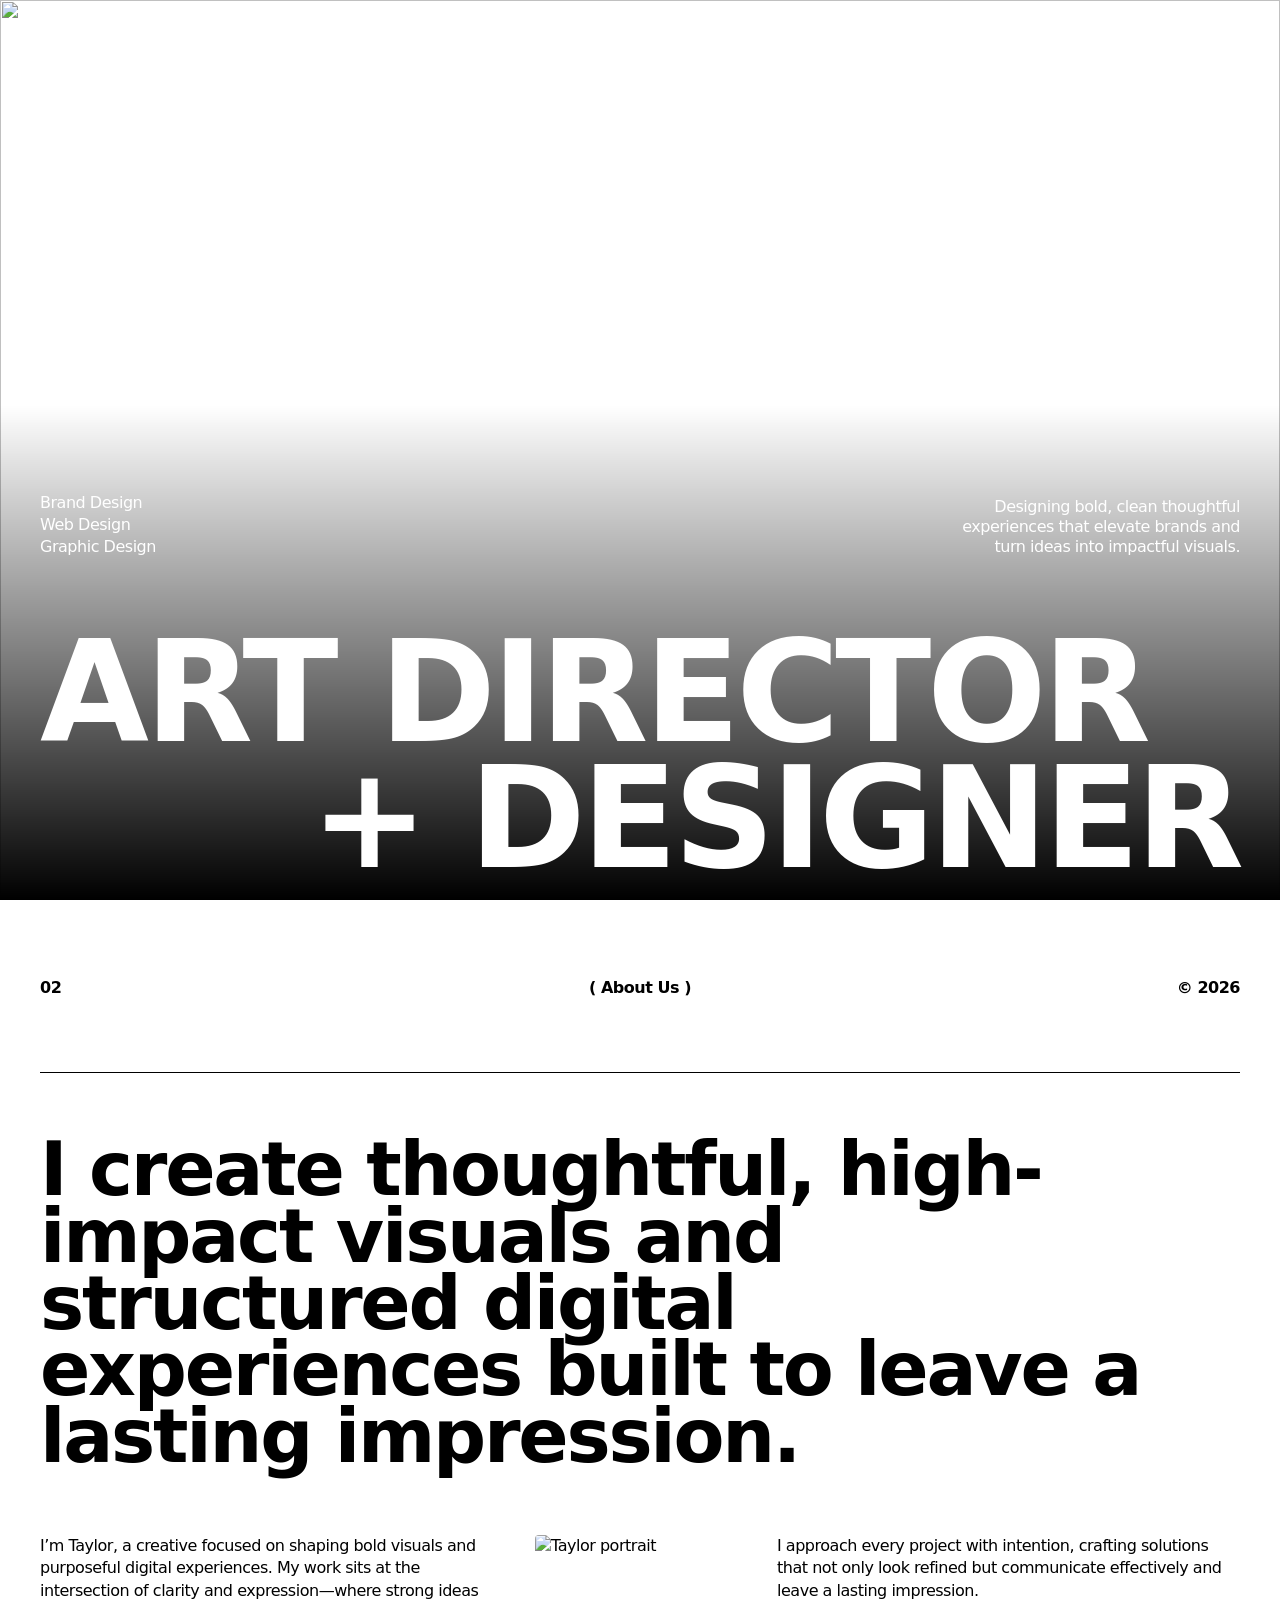
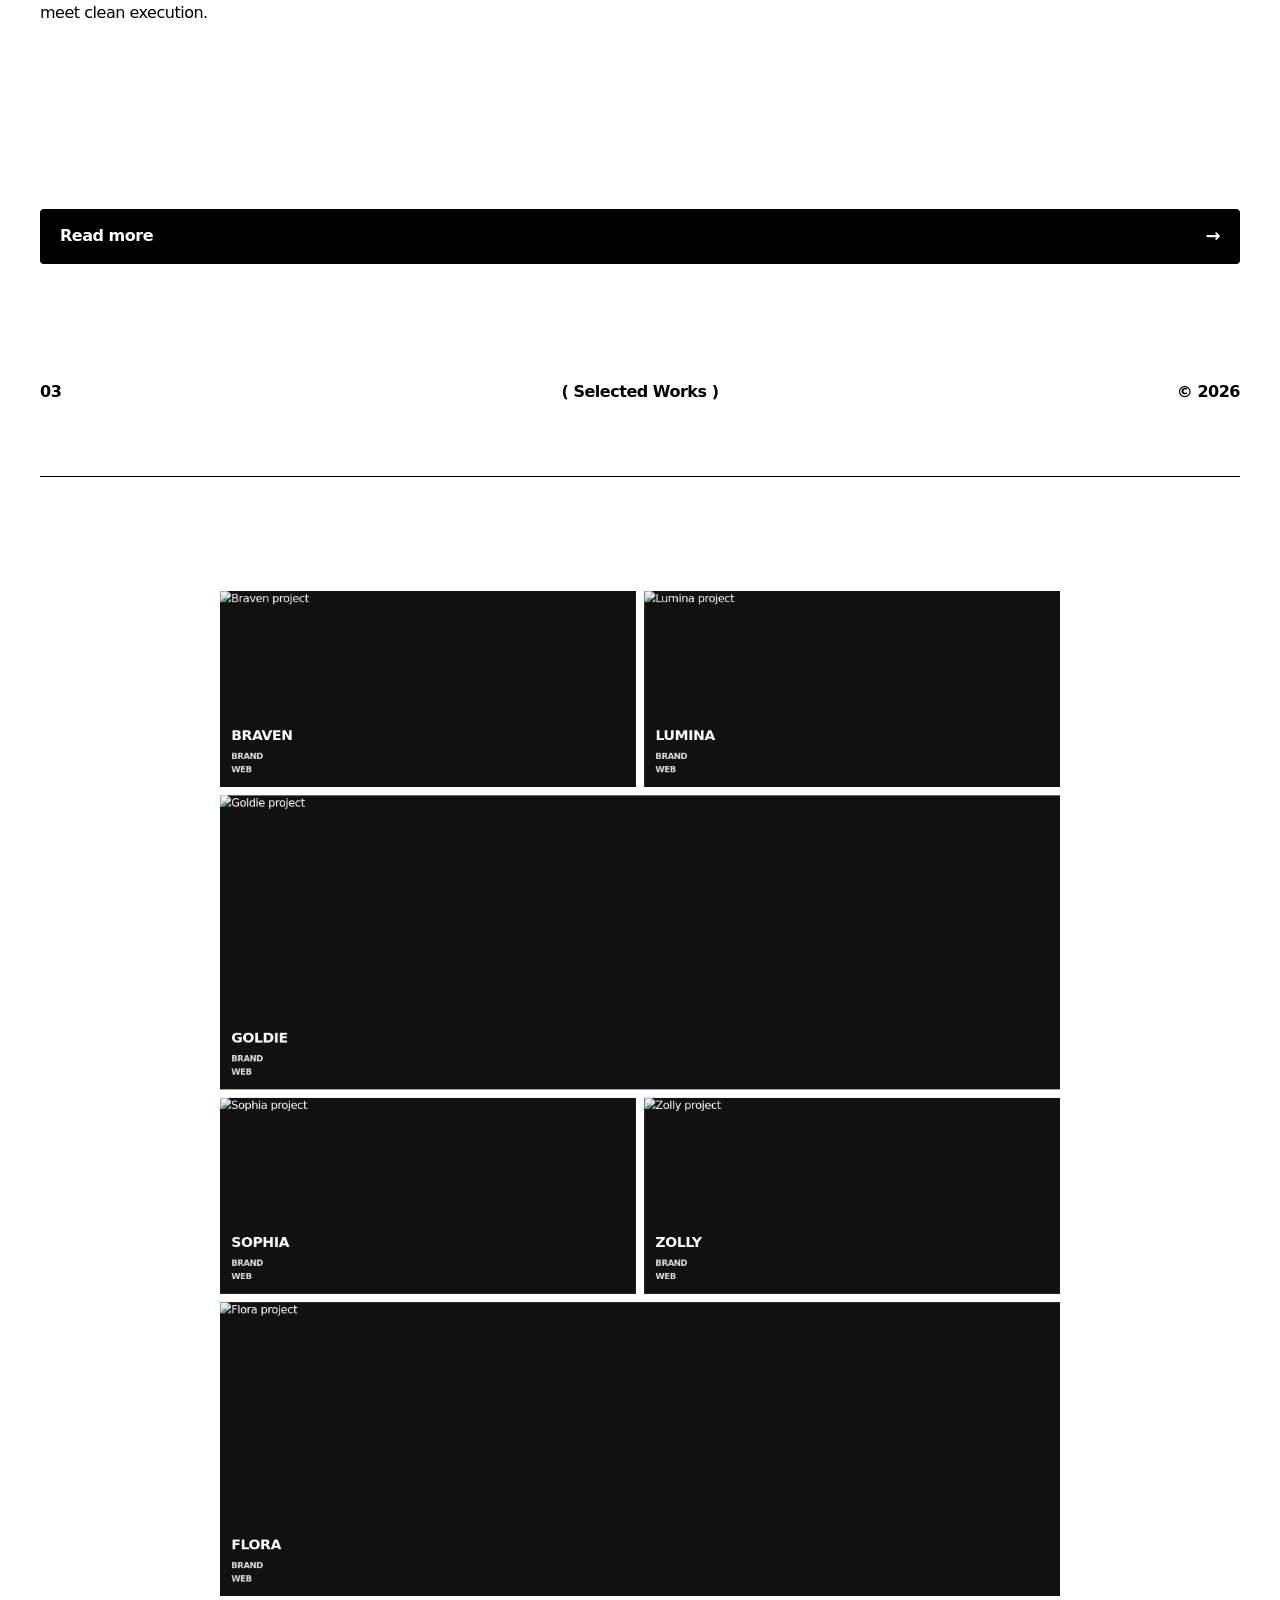
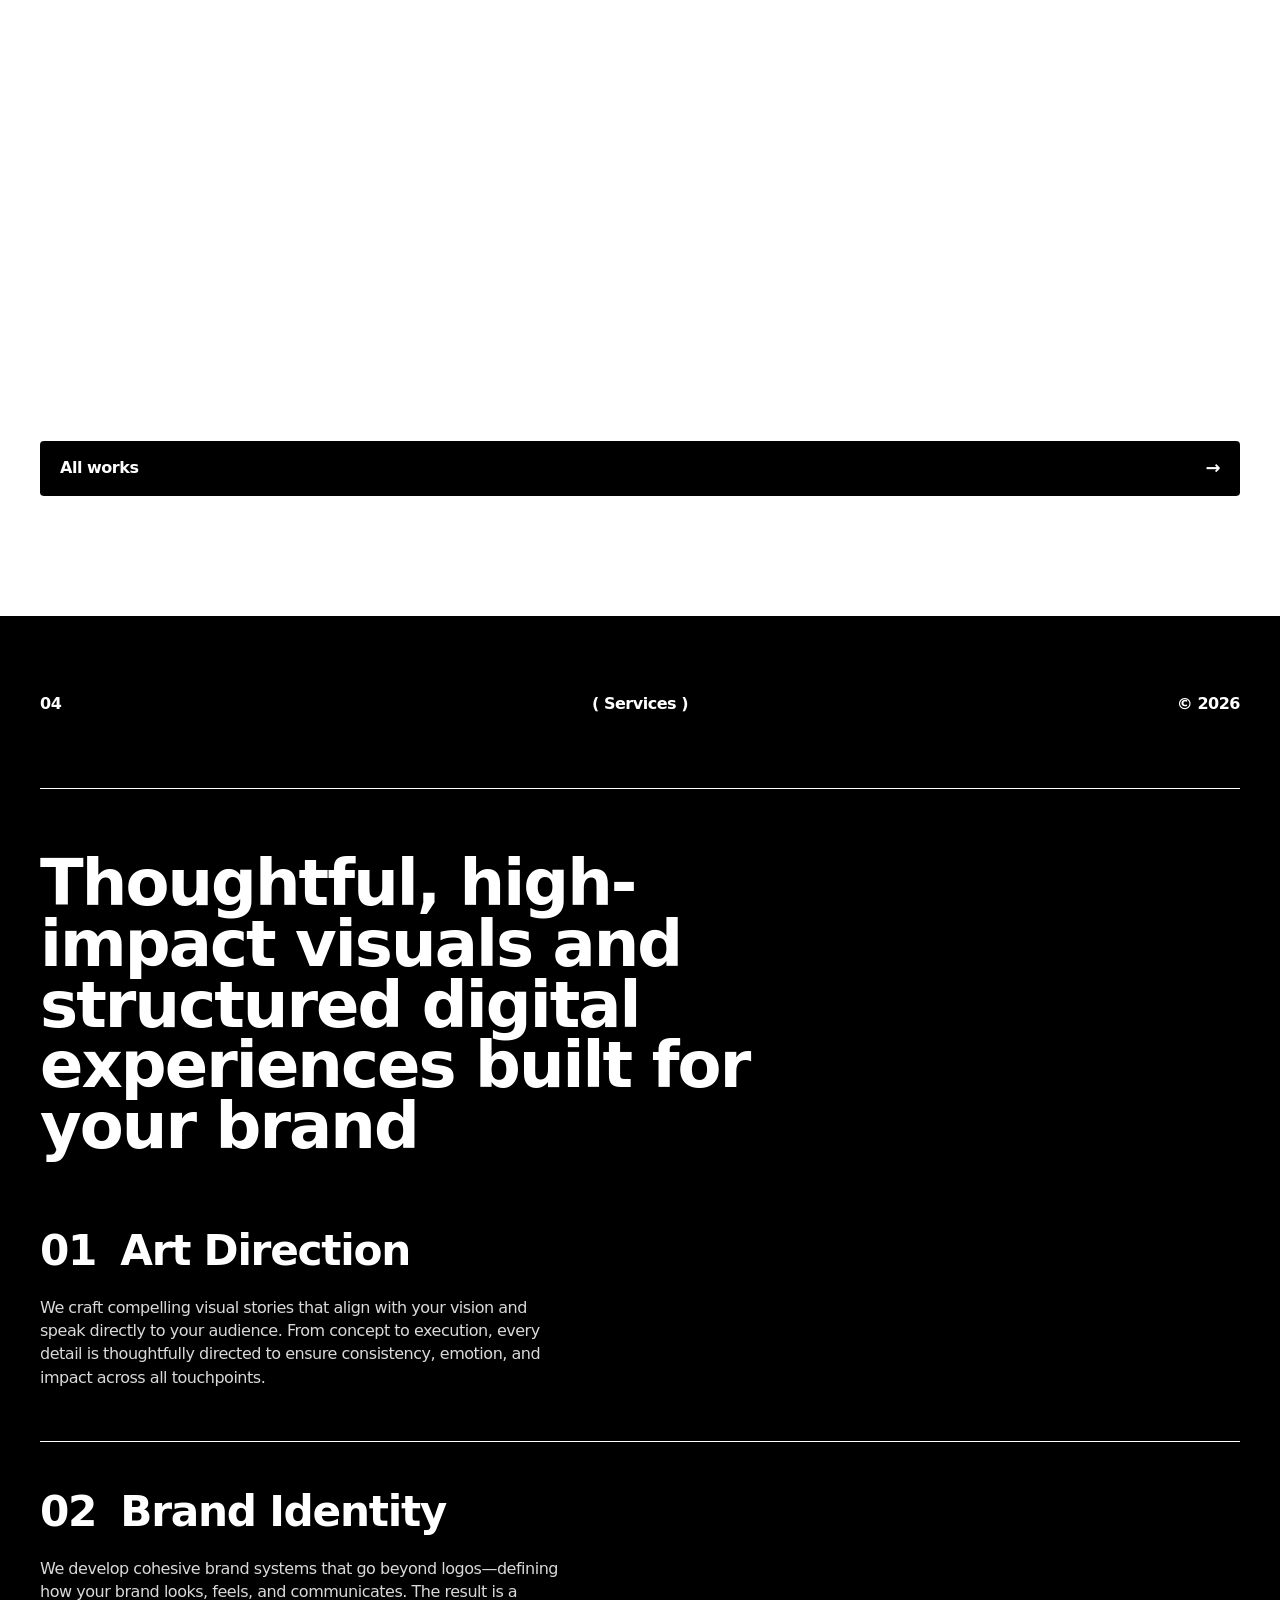
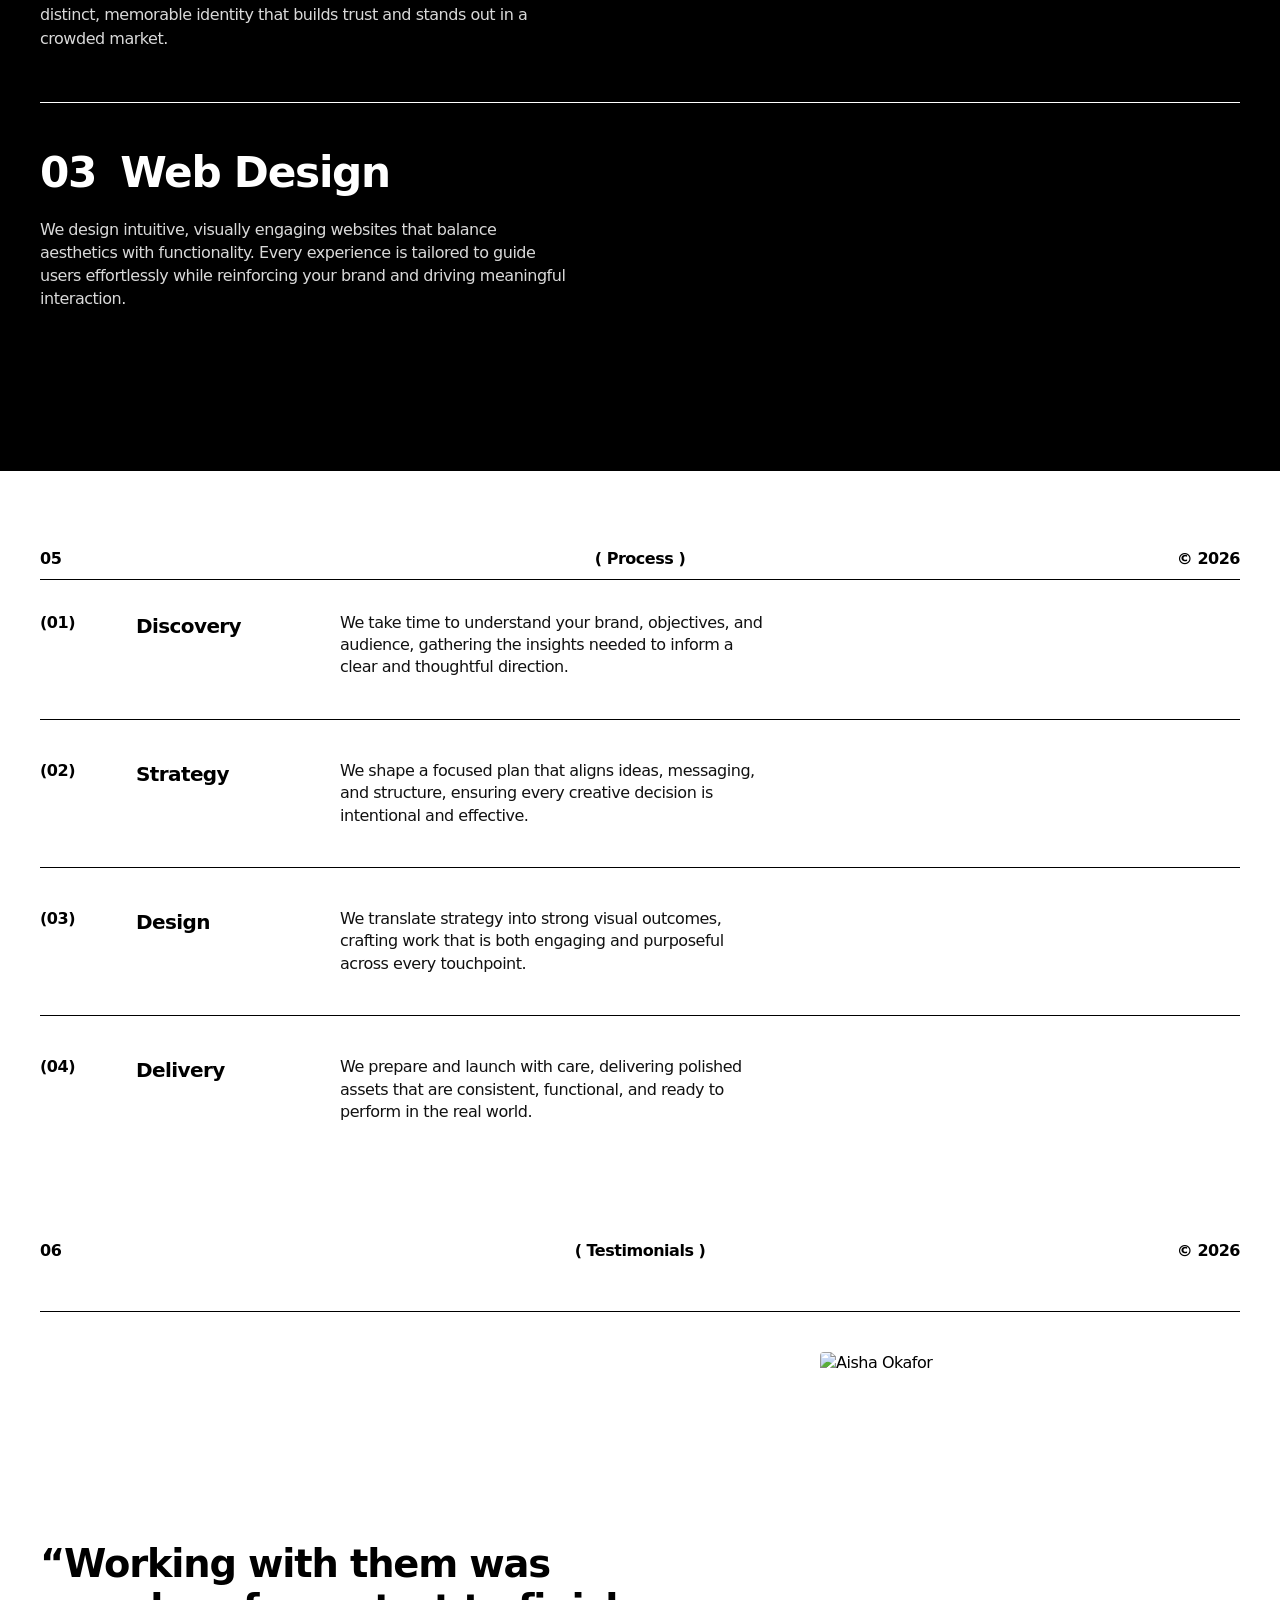
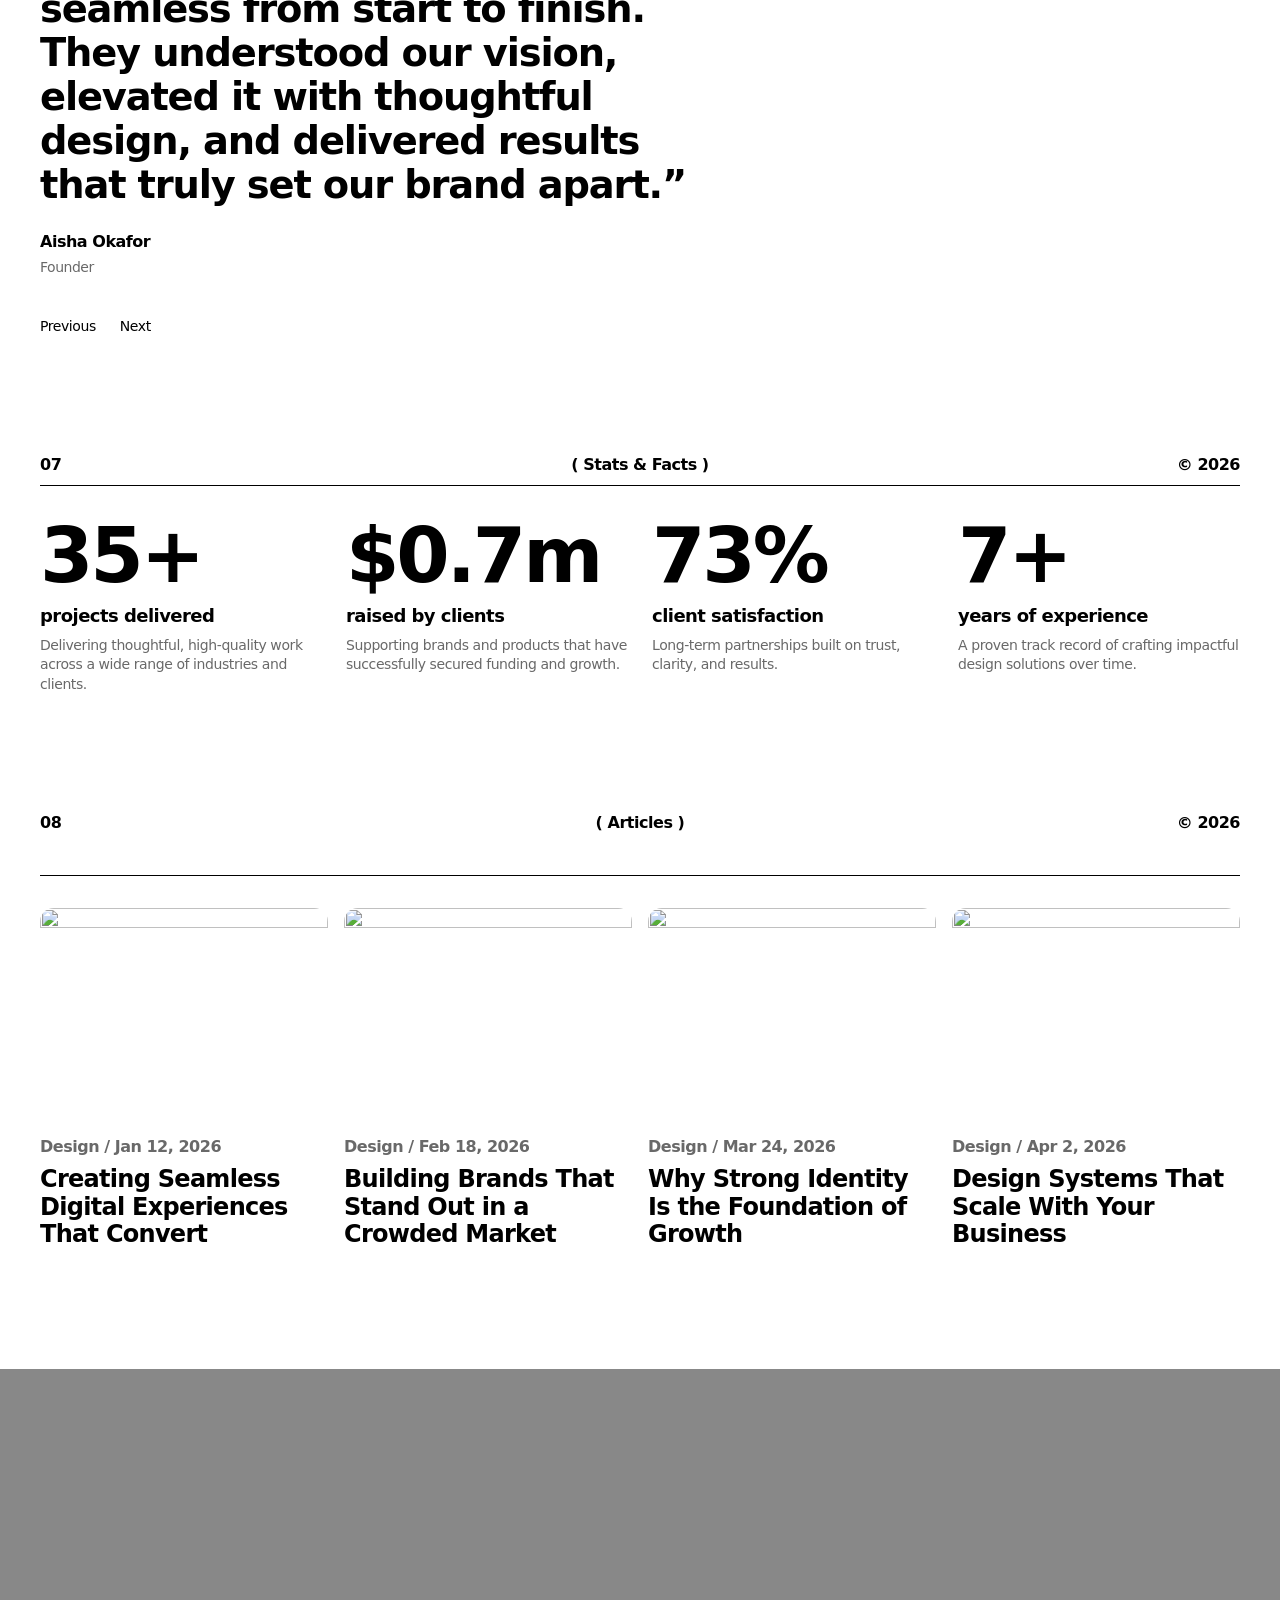
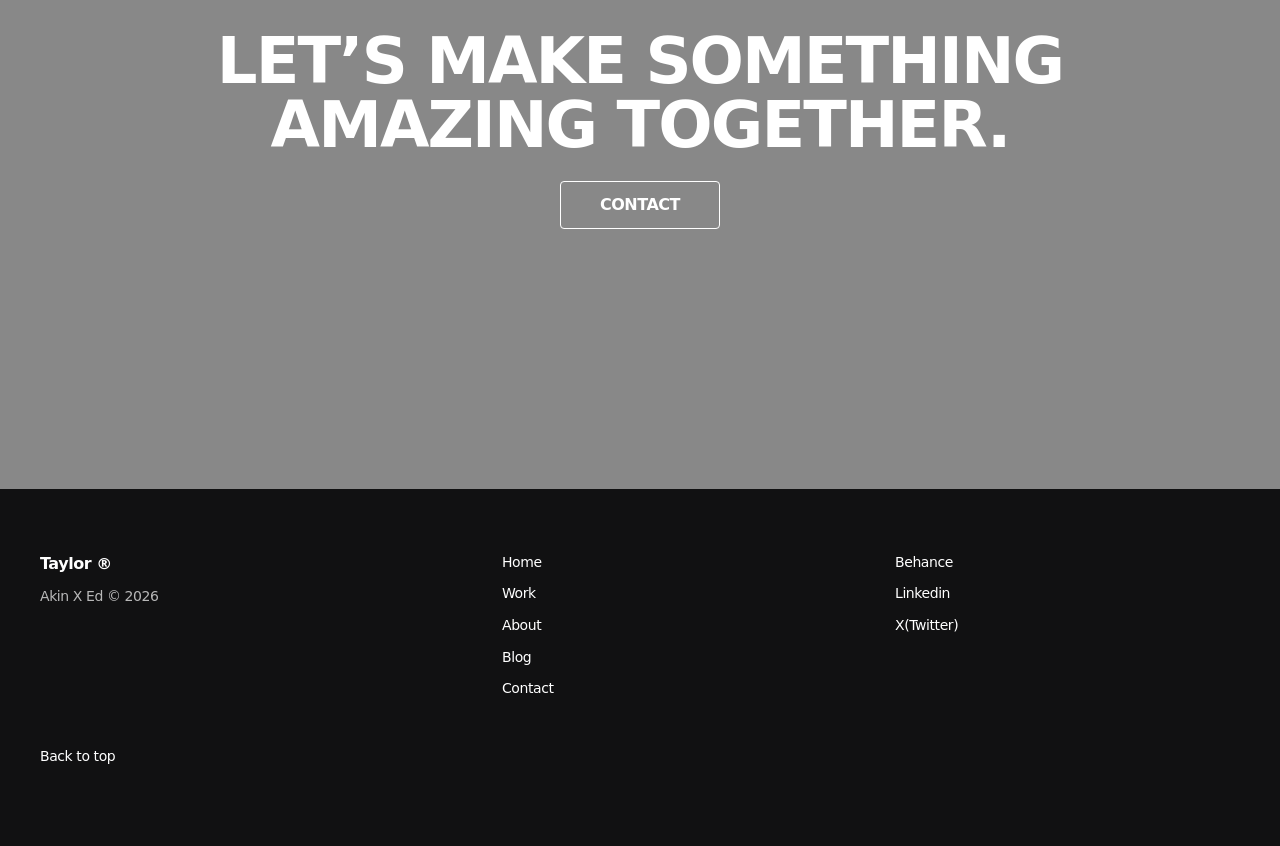
==== index.html @ 15b497d1 "https://taylordesigner.framer.website/ website copy home page" ====
<!DOCTYPE html>
<html lang="en" class="lenis lenis-smooth">
  <head>
    <meta charset="UTF-8" />
    <meta name="viewport" content="width=device-width, initial-scale=1.0" />
    <title>Taylor — Thoughtful Digital Design & Creative Experiences</title>
    <meta
      name="description"
      content="Designing bold, clean thoughtful experiences that elevate brands and turn ideas into impactful visuals."
    />
    <link rel="preconnect" href="https://rsms.me/" />
    <link rel="stylesheet" href="https://rsms.me/inter/inter.css" />
    <link rel="stylesheet" href="./assets/css/main.css" />
  </head>
  <body id="top">
    <header class="nav" data-theme="light-on-dark">
      <a class="nav__logo" href="./">Taylor ®</a>
      <div class="nav__clock" aria-live="polite">
        NY : <span id="ny-time">--:--</span>
      </div>
      <nav class="nav__links" aria-label="Primary">
        <a href="#works">Works</a>
        <a href="./about/">About</a>
        <a href="./blog/">Blog</a>
      </nav>
      <a class="nav__contact" href="./contact/">Contact</a>
      <button class="nav__menu" type="button" aria-label="Open menu">Menu</button>
    </header>

    <div class="nav__drawer" aria-hidden="true">
      <button class="nav__drawer-close" type="button">Close</button>
      <nav class="nav__drawer-links" aria-label="Mobile">
        <a href="#works">Works</a>
        <a href="./about/">About</a>
        <a href="./blog/">Blog</a>
        <a href="./contact/">Contact</a>
      </nav>
    </div>

    <main>
      <!-- 01 Hero -->
      <section class="hero" aria-label="Hero">
        <div class="hero__media">
          <img
            src="https://framerusercontent.com/images/Ngp46Al0G5CMdaGWyMnjewOlT0A.png"
            alt=""
            fetchpriority="high"
          />
          <div class="hero__gradient" aria-hidden="true"></div>
          <div class="hero__noise" aria-hidden="true"></div>
        </div>

        <div class="hero__content">
          <div class="hero__mid">
            <ul class="hero__services appear appear-d1">
              <li>Brand Design</li>
              <li>Web Design</li>
              <li>Graphic Design</li>
            </ul>
            <p class="hero__blurb appear appear-d2">
              Designing bold, clean thoughtful experiences that elevate brands
              and turn ideas into impactful visuals.
            </p>
          </div>
          <div class="hero__title appear appear-d3">
            <p class="hero__title-line hero__title-line--left">Art Director</p>
            <p class="hero__title-line hero__title-line--right">+ Designer</p>
          </div>
        </div>
      </section>

      <!-- 02 Introduction -->
      <section class="intro" id="about">
        <div class="section-meta">
          <span class="section-meta__num">02</span>
          <span class="section-meta__title">( About Us )</span>
          <span class="section-meta__year">© 2026</span>
        </div>
        <hr class="section-rule" />

        <h1 class="intro__headline">
          I create thoughtful, high-impact visuals and structured digital
          experiences built to leave a lasting impression.
        </h1>

        <div class="intro__grid">
          <p>
            I’m Taylor, a creative focused on shaping bold visuals and
            purposeful digital experiences. My work sits at the intersection of
            clarity and expression—where strong ideas meet clean execution.
          </p>
          <img
            class="intro__portrait"
            src="https://framerusercontent.com/images/uwPmCBJ07EBXYM4euDaXCTYD5c.png"
            alt="Taylor portrait"
          />
          <p>
            I approach every project with intention, crafting solutions that not
            only look refined but communicate effectively and leave a lasting
            impression.
          </p>
        </div>

        <a class="btn btn--block btn--dark" href="./about/">
          Read more
          <span class="btn__arrow" aria-hidden="true">→</span>
        </a>
      </section>

      <!-- 03 Selected Works -->
      <section class="works" id="works">
        <div class="section-meta">
          <span class="section-meta__num">03</span>
          <span class="section-meta__title">( Selected Works )</span>
          <span class="section-meta__year">© 2026</span>
        </div>
        <hr class="section-rule" />

        <div class="works__items" data-scroll-scale>
          <a class="work-card" href="./work/">
            <img
              src="https://framerusercontent.com/images/CAN9PHdASNma7CJYzTNbxruDWI.jpg"
              alt="Braven project"
            />
            <div class="work-card__meta">
              <h3>BRAVEN</h3>
              <div class="work-card__tags">
                <span>BRAND</span>
                <span>WEB</span>
              </div>
            </div>
          </a>

          <a class="work-card" href="./work/">
            <img
              src="https://framerusercontent.com/images/Leb3O5uU3RnwMnpbg7dhTLW92y8.jpg"
              alt="Lumina project"
            />
            <div class="work-card__meta">
              <h3>LUMINA</h3>
              <div class="work-card__tags">
                <span>BRAND</span>
                <span>WEB</span>
              </div>
            </div>
          </a>

          <a class="work-card work-card--tall" href="./work/">
            <img
              src="https://framerusercontent.com/images/5vlIf4i2WSxepjiGKiKbsxVimY.jpg"
              alt="Goldie project"
            />
            <div class="work-card__meta">
              <h3>GOLDIE</h3>
              <div class="work-card__tags">
                <span>BRAND</span>
                <span>WEB</span>
              </div>
            </div>
          </a>

          <a class="work-card" href="./work/">
            <img
              src="https://framerusercontent.com/images/qA0wPQk6BcL1aflpa8yglw1jl4w.jpg"
              alt="Sophia project"
            />
            <div class="work-card__meta">
              <h3>SOPHIA</h3>
              <div class="work-card__tags">
                <span>BRAND</span>
                <span>WEB</span>
              </div>
            </div>
          </a>

          <a class="work-card" href="./work/">
            <img
              src="https://framerusercontent.com/images/fH5vANvbQe6CygkZPuccQudtJys.jpg"
              alt="Zolly project"
            />
            <div class="work-card__meta">
              <h3>ZOLLY</h3>
              <div class="work-card__tags">
                <span>BRAND</span>
                <span>WEB</span>
              </div>
            </div>
          </a>

          <a class="work-card work-card--tall" href="./work/">
            <img
              src="https://framerusercontent.com/images/GHxPfVRGzd31817k26SURNx7oo.jpg"
              alt="Flora project"
            />
            <div class="work-card__meta">
              <h3>FLORA</h3>
              <div class="work-card__tags">
                <span>BRAND</span>
                <span>WEB</span>
              </div>
            </div>
          </a>
        </div>

        <a class="btn btn--block btn--dark" href="./work/">
          All works
          <span class="btn__arrow" aria-hidden="true">→</span>
        </a>
      </section>

      <!-- 04 Services -->
      <section class="services" id="services">
        <div class="section-meta section-meta--on-dark">
          <span class="section-meta__num">04</span>
          <span class="section-meta__title">( Services )</span>
          <span class="section-meta__year">© 2026</span>
        </div>
        <hr class="section-rule section-rule--light" />

        <h2 class="services__lead">
          Thoughtful, high-impact visuals and structured digital experiences
          built for your brand
        </h2>

        <div class="services__list">
          <article class="service">
            <h3>
              <span class="service__num">01</span>
              Art Direction
            </h3>
            <p>
              We craft compelling visual stories that align with your vision and
              speak directly to your audience. From concept to execution, every
              detail is thoughtfully directed to ensure consistency, emotion,
              and impact across all touchpoints.
            </p>
          </article>
          <hr class="section-rule section-rule--light" />
          <article class="service">
            <h3>
              <span class="service__num">02</span>
              Brand Identity
            </h3>
            <p>
              We develop cohesive brand systems that go beyond logos—defining
              how your brand looks, feels, and communicates. The result is a
              distinct, memorable identity that builds trust and stands out in a
              crowded market.
            </p>
          </article>
          <hr class="section-rule section-rule--light" />
          <article class="service">
            <h3>
              <span class="service__num">03</span>
              Web Design
            </h3>
            <p>
              We design intuitive, visually engaging websites that balance
              aesthetics with functionality. Every experience is tailored to
              guide users effortlessly while reinforcing your brand and driving
              meaningful interaction.
            </p>
          </article>
        </div>
      </section>

      <!-- 05 Process -->
      <section class="process" id="process">
        <div class="section-meta">
          <span class="section-meta__num">05</span>
          <span class="section-meta__title">( Process )</span>
          <span class="section-meta__year">© 2026</span>
        </div>
        <hr class="section-rule" />

        <ol class="process__list">
          <li>
            <span class="process__num">(01)</span>
            <h3>Discovery</h3>
            <p>
              We take time to understand your brand, objectives, and audience,
              gathering the insights needed to inform a clear and thoughtful
              direction.
            </p>
          </li>
          <li>
            <span class="process__num">(02)</span>
            <h3>Strategy</h3>
            <p>
              We shape a focused plan that aligns ideas, messaging, and
              structure, ensuring every creative decision is intentional and
              effective.
            </p>
          </li>
          <li>
            <span class="process__num">(03)</span>
            <h3>Design</h3>
            <p>
              We translate strategy into strong visual outcomes, crafting work
              that is both engaging and purposeful across every touchpoint.
            </p>
          </li>
          <li>
            <span class="process__num">(04)</span>
            <h3>Delivery</h3>
            <p>
              We prepare and launch with care, delivering polished assets that
              are consistent, functional, and ready to perform in the real
              world.
            </p>
          </li>
        </ol>
      </section>

      <!-- 06 Testimonials -->
      <section class="testimonials" id="testimonials">
        <div class="section-meta">
          <span class="section-meta__num">06</span>
          <span class="section-meta__title">( Testimonials )</span>
          <span class="section-meta__year">© 2026</span>
        </div>
        <hr class="section-rule" />

        <div class="testimonials__viewport">
          <div class="testimonials__slide is-active">
            <blockquote>
              <p data-testimonial-quote>
                “Working with them was seamless from start to finish. They
                understood our vision, elevated it with thoughtful design, and
                delivered results that truly set our brand apart.”
              </p>
              <footer>
                <cite data-testimonial-name>Aisha Okafor</cite>
                <span class="testimonials__role" data-testimonial-role
                  >Founder</span
                >
              </footer>
            </blockquote>
            <img
              class="testimonials__portrait"
              data-testimonial-image
              src="https://framerusercontent.com/images/antmDkZCNxxn6lFKhbu3P1xtumY.png"
              alt="Aisha Okafor"
            />
          </div>
        </div>

        <div class="testimonials__nav">
          <button type="button" data-testimonial-nav="prev" aria-label="Previous">
            Previous
          </button>
          <button type="button" data-testimonial-nav="next" aria-label="Next">
            Next
          </button>
        </div>
      </section>

      <!-- 07 Stats -->
      <section class="stats" id="stats">
        <div class="section-meta">
          <span class="section-meta__num">07</span>
          <span class="section-meta__title">( Stats &amp; Facts )</span>
          <span class="section-meta__year">© 2026</span>
        </div>
        <hr class="section-rule" />

        <div class="stats__grid">
          <article>
            <p class="stats__num" data-count="47" data-suffix="+">0+</p>
            <h3>projects delivered</h3>
            <p>
              Delivering thoughtful, high-quality work across a wide range of
              industries and clients.
            </p>
          </article>
          <article>
            <p
              class="stats__num"
              data-count="1.0"
              data-prefix="$"
              data-suffix="m"
              data-decimals="1"
            >
              $0.0m
            </p>
            <h3>raised by clients</h3>
            <p>
              Supporting brands and products that have successfully secured
              funding and growth.
            </p>
          </article>
          <article>
            <p class="stats__num" data-count="98" data-suffix="%">0%</p>
            <h3>client satisfaction</h3>
            <p>
              Long-term partnerships built on trust, clarity, and results.
            </p>
          </article>
          <article>
            <p class="stats__num" data-count="10" data-suffix="+">0+</p>
            <h3>years of experience</h3>
            <p>
              A proven track record of crafting impactful design solutions over
              time.
            </p>
          </article>
        </div>
      </section>

      <!-- 08 Articles -->
      <section class="articles" id="articles">
        <div class="section-meta">
          <span class="section-meta__num">08</span>
          <span class="section-meta__title">( Articles )</span>
          <span class="section-meta__year">© 2026</span>
        </div>
        <hr class="section-rule" />

        <div class="articles__grid">
          <a
            class="article-card"
            href="./blog/"
          >
            <div class="article-card__media">
              <img
                src="https://framerusercontent.com/images/8FIoQdZKgNwDDhfRMNRQEkK3dJE.png"
                alt=""
              />
            </div>
            <p class="article-card__meta">
              <span>Design</span> / <time datetime="2026-01-12">Jan 12, 2026</time>
            </p>
            <h3>Creating Seamless Digital Experiences That Convert</h3>
          </a>

          <a class="article-card" href="./blog/">
            <div class="article-card__media">
              <img
                src="https://framerusercontent.com/images/PDVTGgOOmeW5a8YnLLTp1RyC1xg.png"
                alt=""
              />
            </div>
            <p class="article-card__meta">
              <span>Design</span> /
              <time datetime="2026-02-18">Feb 18, 2026</time>
            </p>
            <h3>Building Brands That Stand Out in a Crowded Market</h3>
          </a>

          <a class="article-card" href="./blog/">
            <div class="article-card__media">
              <img
                src="https://framerusercontent.com/images/8vEcbr13XA8UqEzxmpiOczUxYa0.png"
                alt=""
              />
            </div>
            <p class="article-card__meta">
              <span>Design</span> /
              <time datetime="2026-03-24">Mar 24, 2026</time>
            </p>
            <h3>Why Strong Identity Is the Foundation of Growth</h3>
          </a>

          <a class="article-card" href="./blog/">
            <div class="article-card__media">
              <img
                src="https://framerusercontent.com/images/v73IG4PG4VZx7C5gItrVPR41E.png"
                alt=""
              />
            </div>
            <p class="article-card__meta">
              <span>Design</span> /
              <time datetime="2026-04-02">Apr 2, 2026</time>
            </p>
            <h3>Design Systems That Scale With Your Business</h3>
          </a>
        </div>
      </section>

      <!-- 09 CTA -->
      <section class="cta" aria-label="Contact call to action">
        <div class="cta__media">
          <img
            src="https://framerusercontent.com/images/Sf0yUVCuc4acAxJSFRbZYrXDlk.png"
            alt=""
            data-scroll-scale-bg
          />
          <div class="cta__dim" aria-hidden="true"></div>
        </div>
        <div class="cta__content">
          <h2>
            Let’s make something<br />
            amazing together.
          </h2>
          <a class="btn btn--light" href="./contact/">CONTACT</a>
        </div>
      </section>
    </main>

    <footer class="footer">
      <div class="footer__brand">
        <a class="footer__logo" href="./">Taylor ®</a>
        <p class="footer__credit">Akin X Ed © 2026</p>
      </div>

      <nav class="footer__nav" aria-label="Footer">
        <a href="./">Home</a>
        <a href="./work/">Work</a>
        <a href="./about/">About</a>
        <a href="./blog/">Blog</a>
        <a href="./contact/">Contact</a>
      </nav>

      <nav class="footer__nav" aria-label="Social">
        <a href="https://www.behance.net/" target="_blank" rel="noopener"
          >Behance</a
        >
        <a href="https://www.linkedin.com/" target="_blank" rel="noopener"
          >Linkedin</a
        >
        <a href="https://www.x.com/" target="_blank" rel="noopener"
          >X(Twitter)</a
        >
      </nav>

      <a class="footer__back" href="#top" data-back-to-top>Back to top</a>
    </footer>

    <script src="https://cdn.jsdelivr.net/npm/lenis@1.1.18/dist/lenis.min.js"></script>
    <script type="module" src="./assets/js/main.js"></script>
  </body>
</html>
---- assets/css/main.css ----
@import url("./base/tokens.css");
@import url("./base/reset.css");
@import url("./base/typography.css");
@import url("./base/utilities.css");

@import url("./components/section-meta.css");
@import url("./components/button.css");
@import url("./components/nav.css");

@import url("./sections/hero.css");
@import url("./sections/intro.css");
@import url("./sections/works.css");
@import url("./sections/services.css");
@import url("./sections/process.css");
@import url("./sections/testimonials.css");
@import url("./sections/stats.css");
@import url("./sections/articles.css");
@import url("./sections/cta-footer.css");
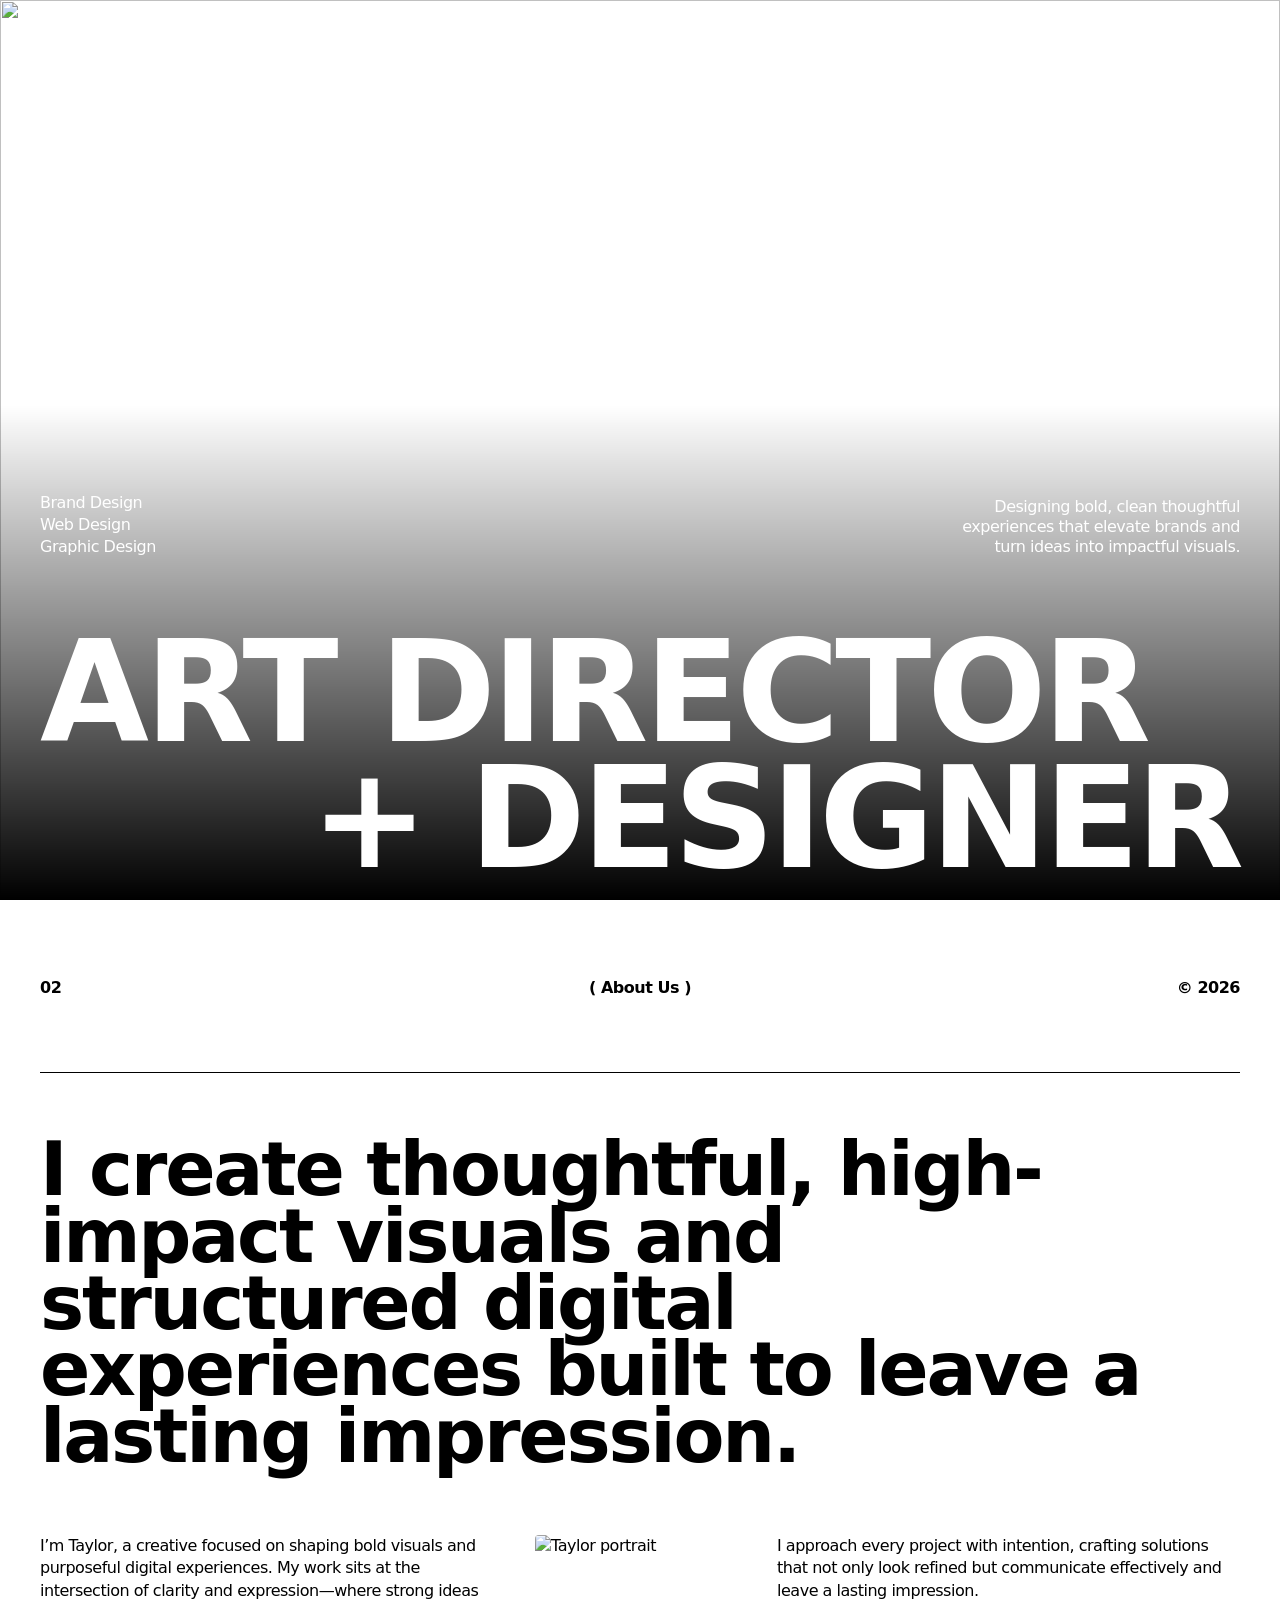
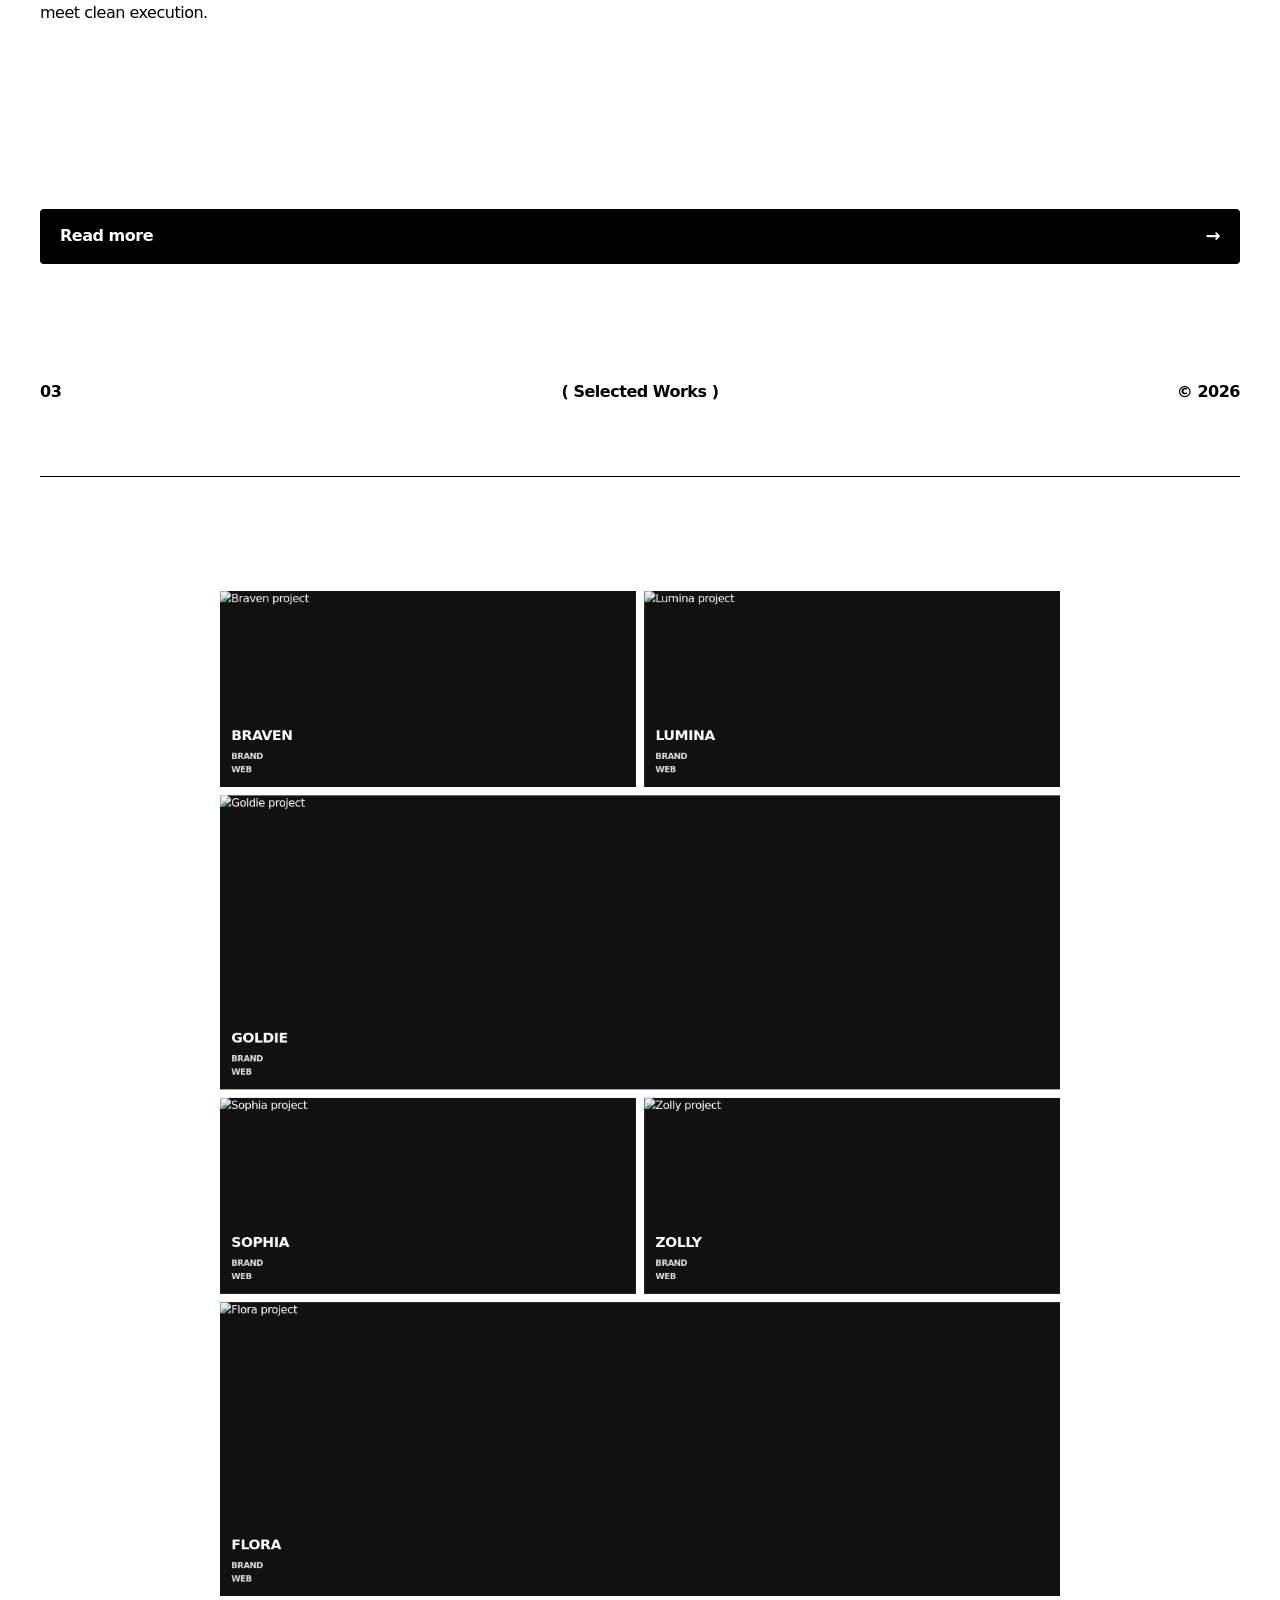
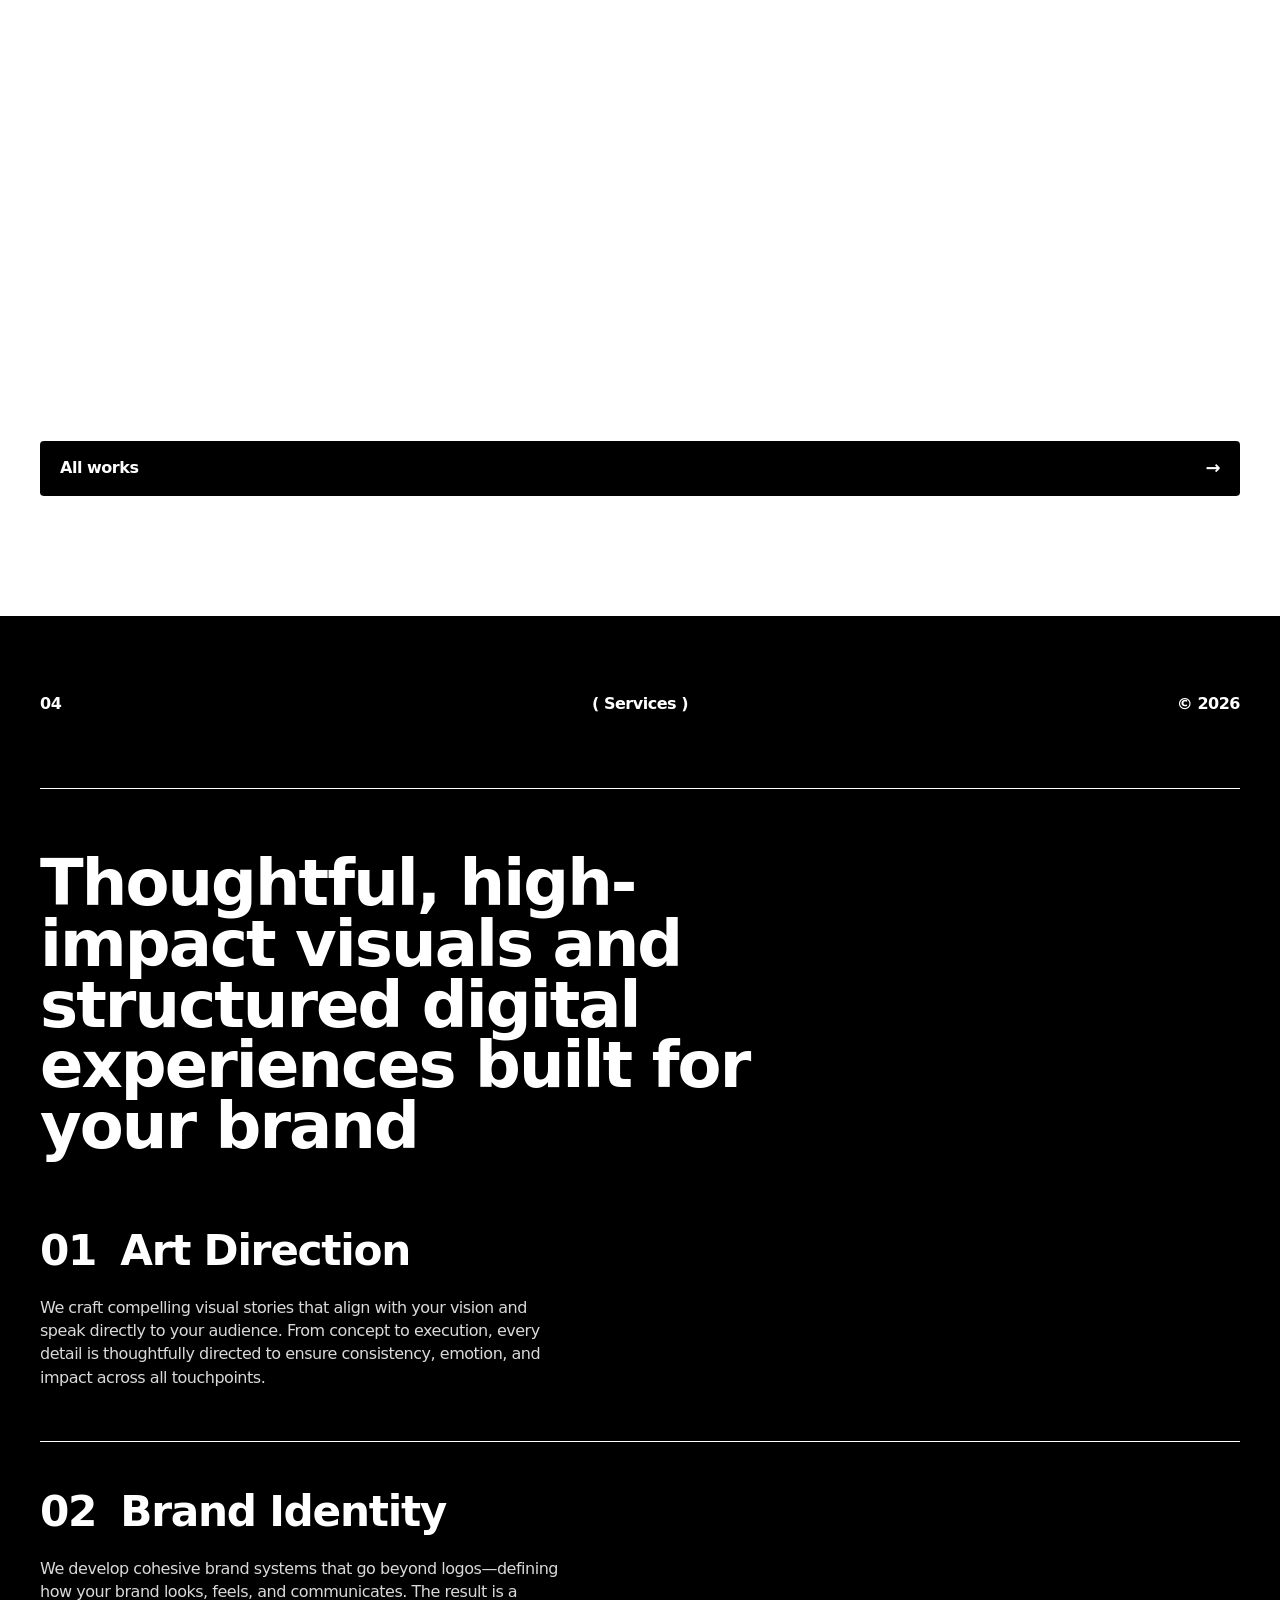
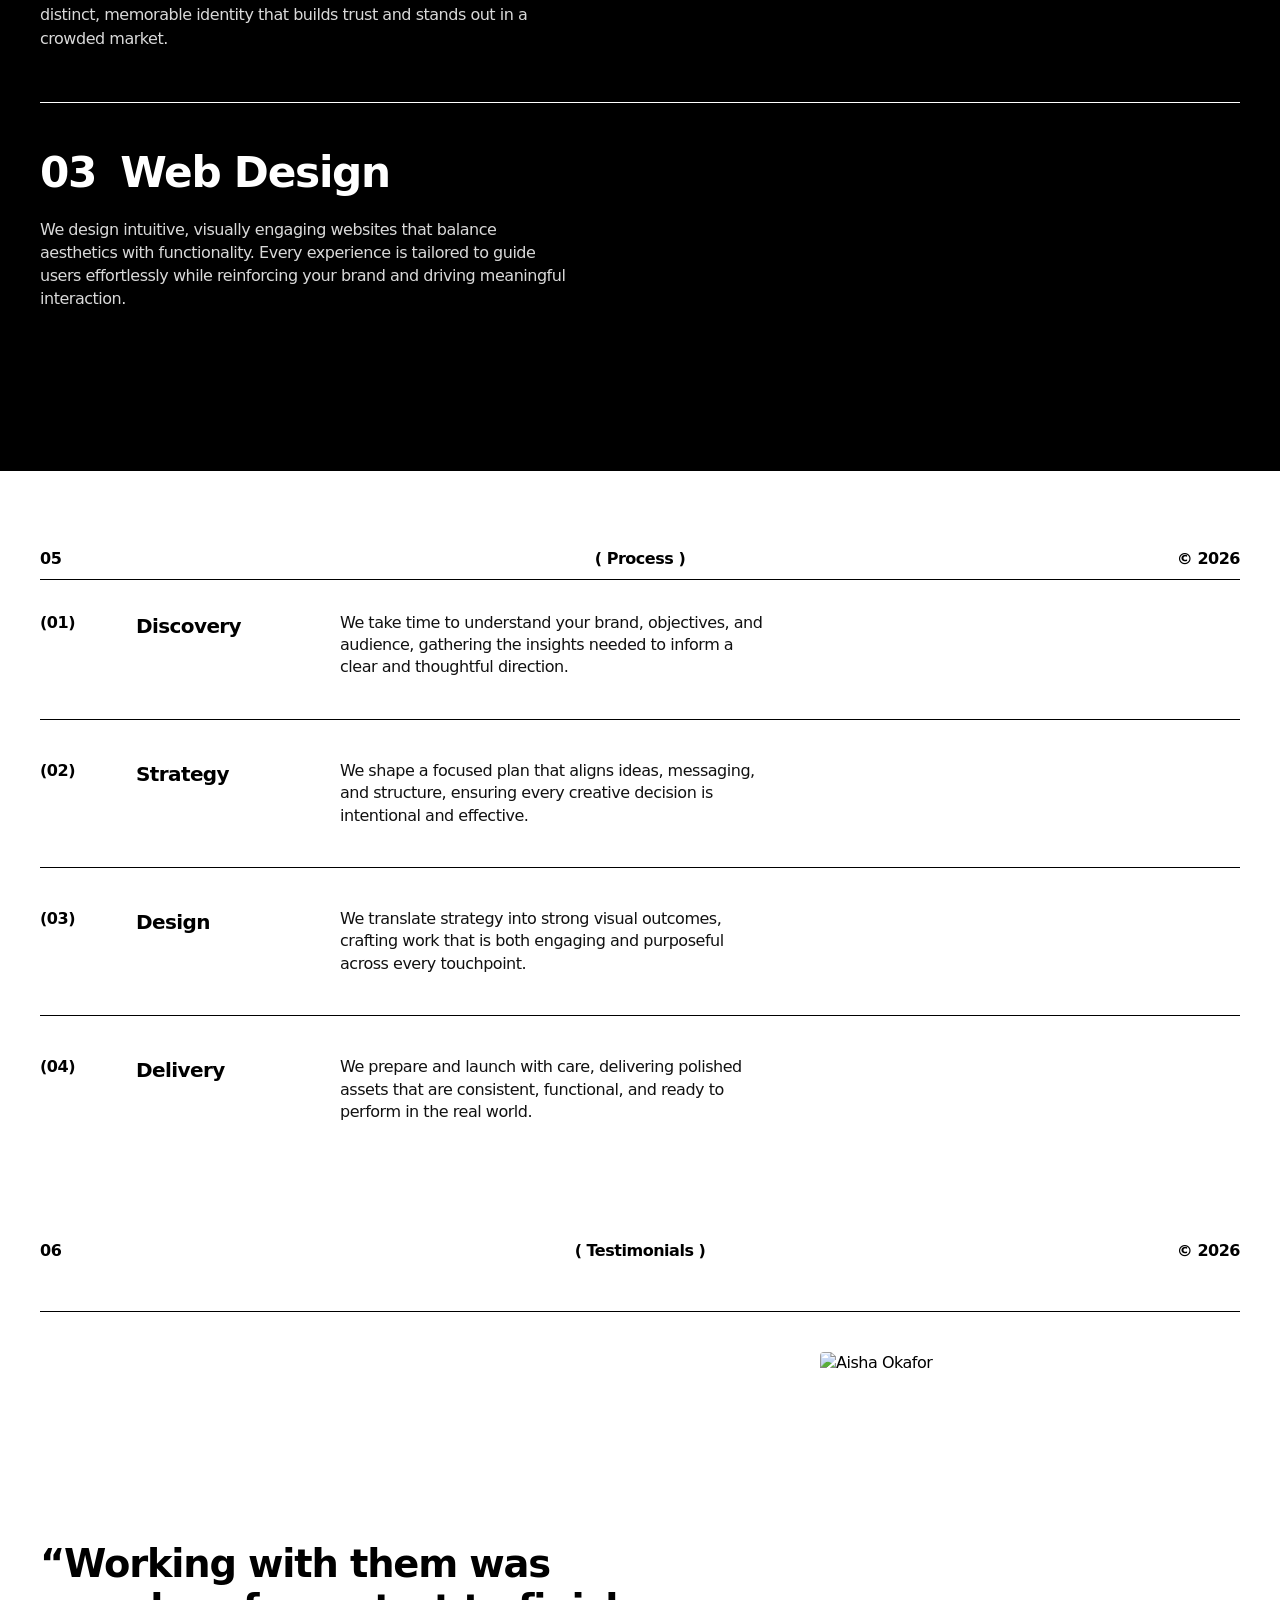
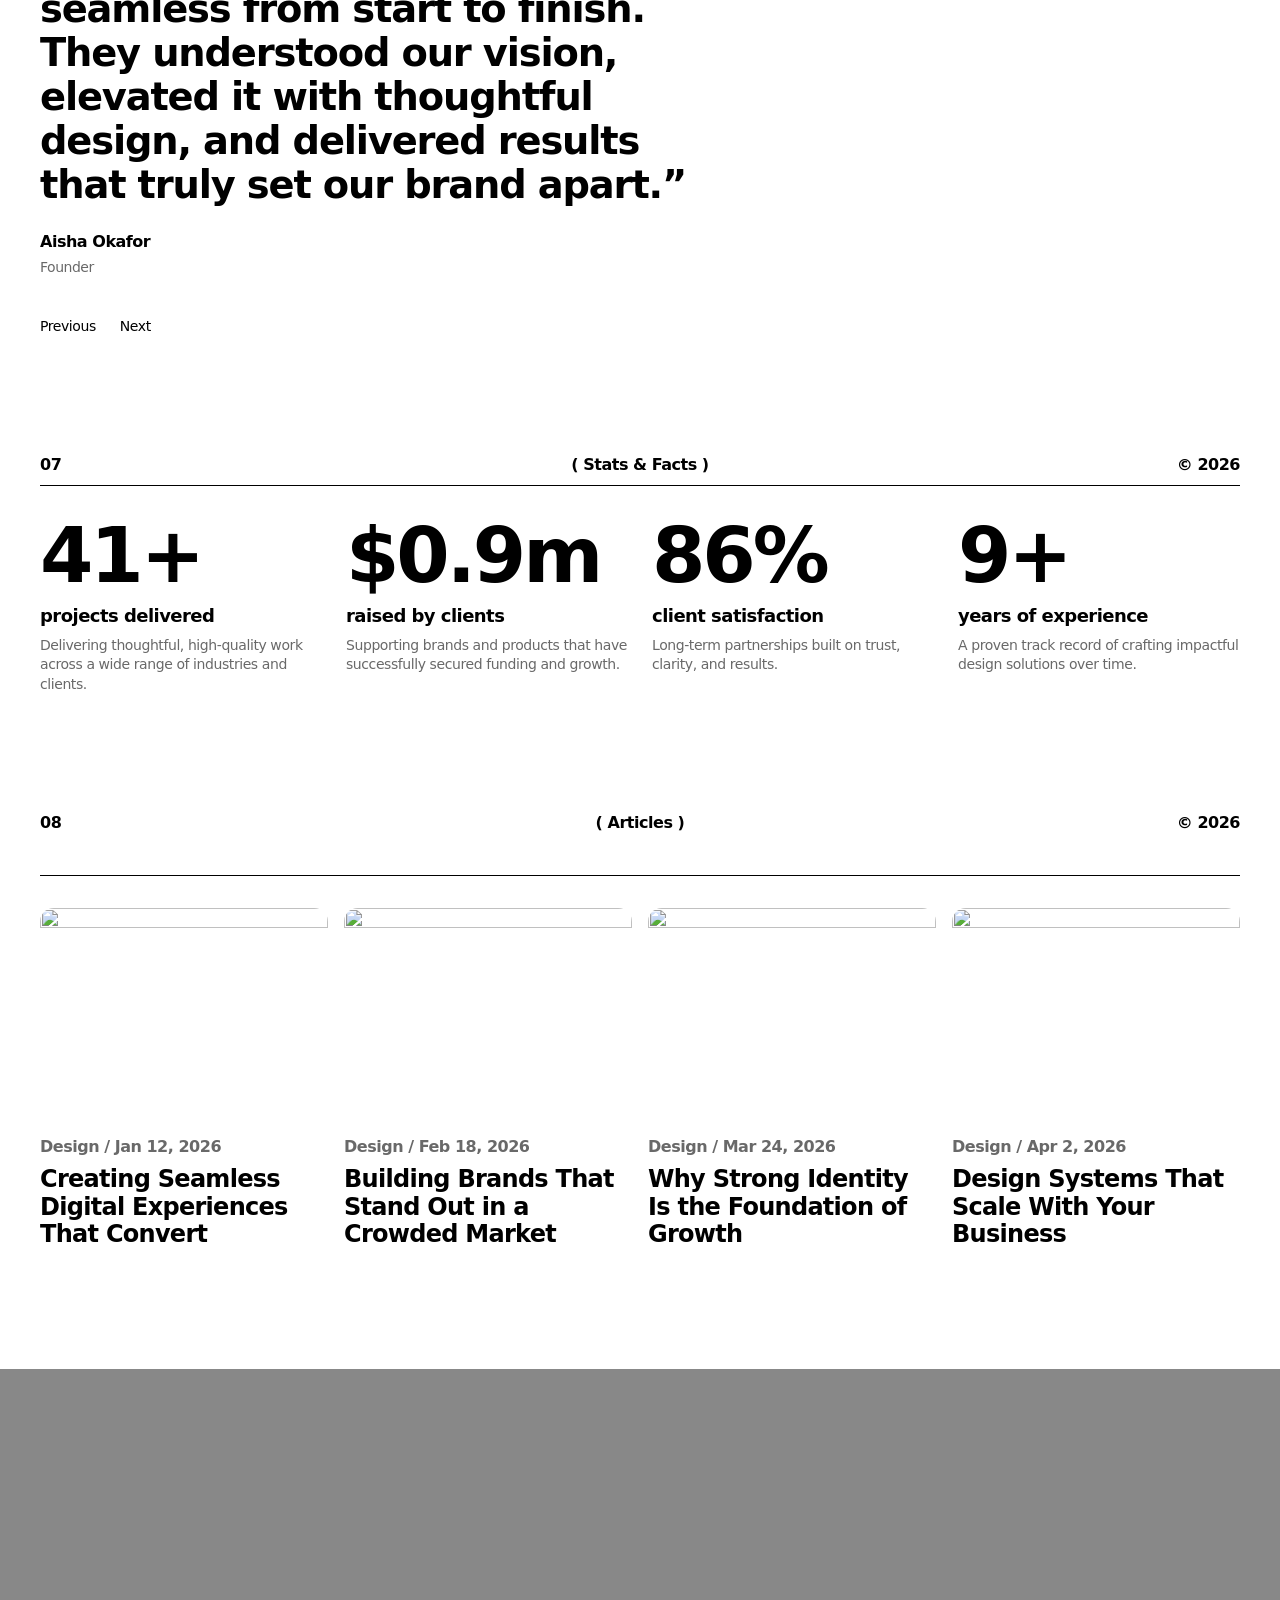
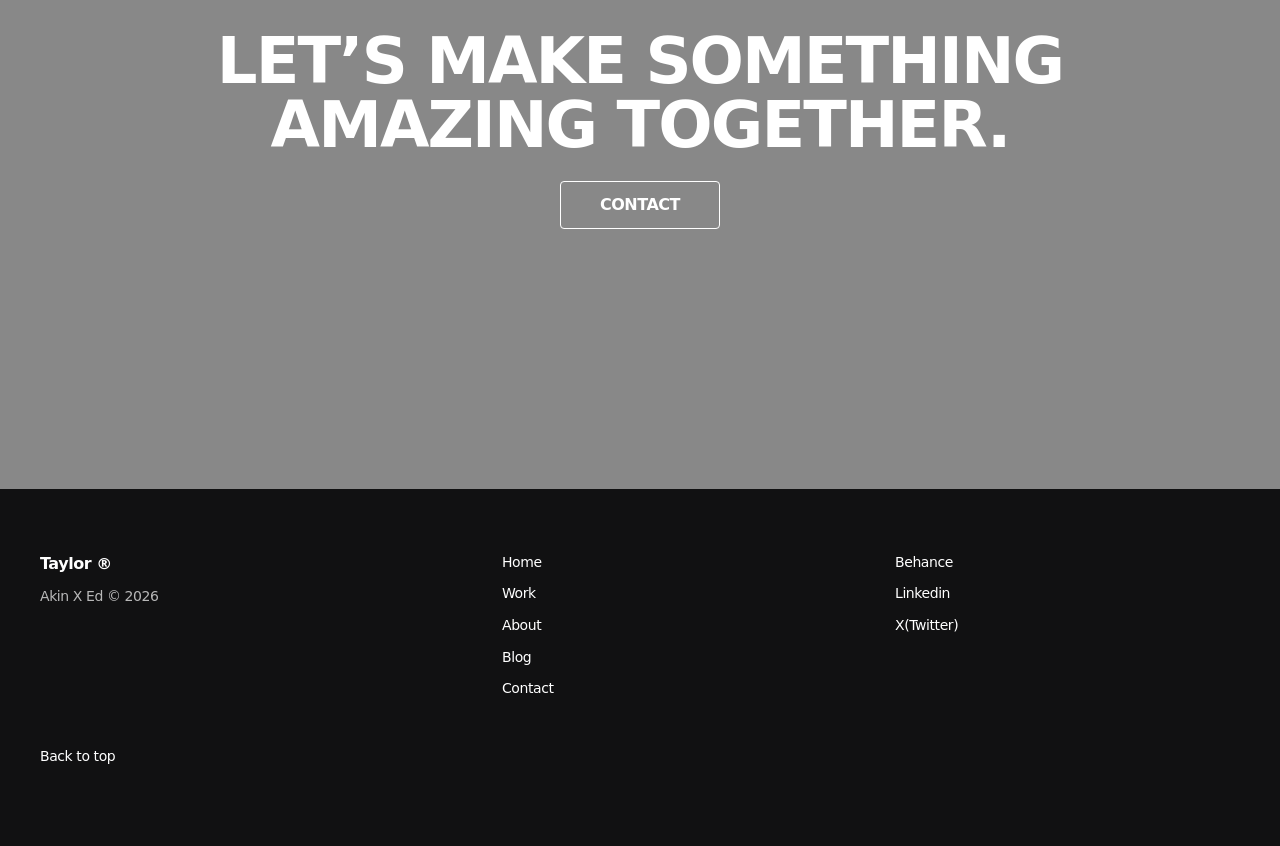
==== commit 60850270: "inner pages added" ====
--- a/index.html
+++ b/index.html
@@ -19,7 +19,7 @@
         NY : <span id="ny-time">--:--</span>
       </div>
       <nav class="nav__links" aria-label="Primary">
-        <a href="#works">Works</a>
+        <a href="./work/">Works</a>
         <a href="./about/">About</a>
         <a href="./blog/">Blog</a>
       </nav>
@@ -30,7 +30,7 @@
     <div class="nav__drawer" aria-hidden="true">
       <button class="nav__drawer-close" type="button">Close</button>
       <nav class="nav__drawer-links" aria-label="Mobile">
-        <a href="#works">Works</a>
+        <a href="./work/">Works</a>
         <a href="./about/">About</a>
         <a href="./blog/">Blog</a>
         <a href="./contact/">Contact</a>
@@ -117,7 +117,7 @@
         <hr class="section-rule" />
 
         <div class="works__items" data-scroll-scale>
-          <a class="work-card" href="./work/">
+          <a class="work-card" href="./work/braven/">
             <img
               src="https://framerusercontent.com/images/CAN9PHdASNma7CJYzTNbxruDWI.jpg"
               alt="Braven project"
@@ -131,7 +131,7 @@
             </div>
           </a>
 
-          <a class="work-card" href="./work/">
+          <a class="work-card" href="./work/lumina/">
             <img
               src="https://framerusercontent.com/images/Leb3O5uU3RnwMnpbg7dhTLW92y8.jpg"
               alt="Lumina project"
@@ -145,7 +145,7 @@
             </div>
           </a>
 
-          <a class="work-card work-card--tall" href="./work/">
+          <a class="work-card work-card--tall" href="./work/goldie/">
             <img
               src="https://framerusercontent.com/images/5vlIf4i2WSxepjiGKiKbsxVimY.jpg"
               alt="Goldie project"
@@ -159,7 +159,7 @@
             </div>
           </a>
 
-          <a class="work-card" href="./work/">
+          <a class="work-card" href="./work/sophia/">
             <img
               src="https://framerusercontent.com/images/qA0wPQk6BcL1aflpa8yglw1jl4w.jpg"
               alt="Sophia project"
@@ -173,7 +173,7 @@
             </div>
           </a>
 
-          <a class="work-card" href="./work/">
+          <a class="work-card" href="./work/zolly/">
             <img
               src="https://framerusercontent.com/images/fH5vANvbQe6CygkZPuccQudtJys.jpg"
               alt="Zolly project"
@@ -187,7 +187,7 @@
             </div>
           </a>
 
-          <a class="work-card work-card--tall" href="./work/">
+          <a class="work-card work-card--tall" href="./work/flora/">
             <img
               src="https://framerusercontent.com/images/GHxPfVRGzd31817k26SURNx7oo.jpg"
               alt="Flora project"
@@ -419,7 +419,7 @@
         <div class="articles__grid">
           <a
             class="article-card"
-            href="./blog/"
+            href="./blog/creating-seamless-digital-experiences-that-convert/"
           >
             <div class="article-card__media">
               <img
@@ -433,7 +433,10 @@
             <h3>Creating Seamless Digital Experiences That Convert</h3>
           </a>
 
-          <a class="article-card" href="./blog/">
+          <a
+            class="article-card"
+            href="./blog/building-brands-that-stand-out-in-a-crowded-market/"
+          >
             <div class="article-card__media">
               <img
                 src="https://framerusercontent.com/images/PDVTGgOOmeW5a8YnLLTp1RyC1xg.png"
@@ -447,7 +450,10 @@
             <h3>Building Brands That Stand Out in a Crowded Market</h3>
           </a>
 
-          <a class="article-card" href="./blog/">
+          <a
+            class="article-card"
+            href="./blog/creating-seamless-digital-experiences-that-convert/"
+          >
             <div class="article-card__media">
               <img
                 src="https://framerusercontent.com/images/8vEcbr13XA8UqEzxmpiOczUxYa0.png"
@@ -461,7 +467,10 @@
             <h3>Why Strong Identity Is the Foundation of Growth</h3>
           </a>
 
-          <a class="article-card" href="./blog/">
+          <a
+            class="article-card"
+            href="./blog/building-brands-that-stand-out-in-a-crowded-market/"
+          >
             <div class="article-card__media">
               <img
                 src="https://framerusercontent.com/images/v73IG4PG4VZx7C5gItrVPR41E.png"
--- a/assets/css/main.css
+++ b/assets/css/main.css
@@ -16,3 +16,9 @@
 @import url("./sections/stats.css");
 @import url("./sections/articles.css");
 @import url("./sections/cta-footer.css");
+@import url("./sections/page-hero.css");
+@import url("./sections/about-page.css");
+@import url("./sections/work-grid.css");
+@import url("./sections/case-study.css");
+@import url("./sections/blog-post.css");
+@import url("./sections/contact-form.css");
